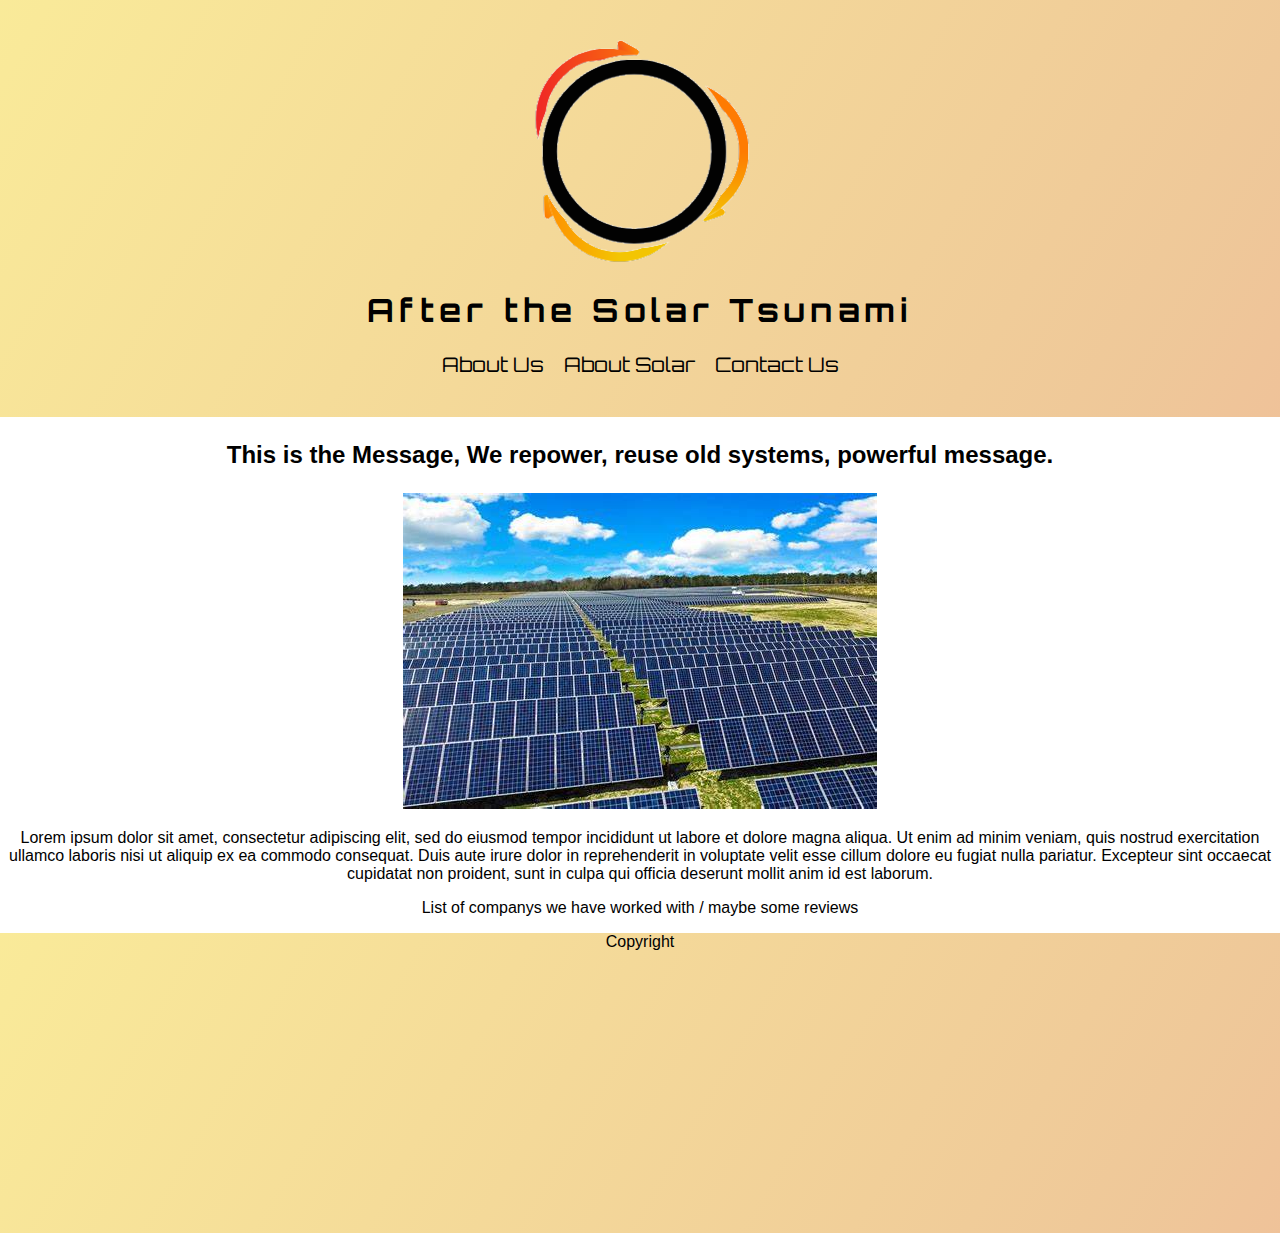
==== index.html @ fa19dbd0 "finished nav bar" ====
<!DOCTYPE html>
<html lang="en">
<head>
    <meta charset="UTF-8">
    <meta name="viewport" content="width=device-width, initial-scale=1.0">
    <title>After The Solar Tsunami</title>

    <link rel="preconnect" href="https://fonts.googleapis.com">
    <link rel="preconnect" href="https://fonts.gstatic.com" crossorigin>
    <link href="https://fonts.googleapis.com/css2?family=Crimson+Text:ital,wght@0,400;0,600;0,700;1,400;1,600;1,700&family=Orbitron:wght@400..900&display=swap" rel="stylesheet">

    <link href="./Styling/main.css" rel="stylesheet">
</head>
<body class="otherTxt">
    <header class="gradient-background headerTxt">
        <img src="./Images/ATSolarT_Logo (w).png" alt="Logo">
        <a href="./index.html"><h1>After the Solar Tsunami</h1></a> 

        <nav class="headerTxt">
            <a href="./aboutUs.html">About Us</a>
            <a href="./aboutSolar.html">About Solar</a>
            <a href="./contactUs.html">Contact Us</a>
        </nav>
    </header>

    <main>
        <div class="message">
           <p>This is the Message, We repower, reuse old systems, powerful message.</p> 
        </div>

        <div>
            <img src="./Images/placeholder.jpg" alt="Solar system">
            <p>Lorem ipsum dolor sit amet, consectetur adipiscing elit, sed do eiusmod tempor incididunt ut
                 labore et dolore magna aliqua. Ut enim ad minim veniam, quis nostrud exercitation ullamco 
                 laboris nisi ut aliquip ex ea commodo consequat. Duis aute irure dolor in reprehenderit in
                  voluptate velit esse cillum dolore eu fugiat nulla pariatur. Excepteur sint occaecat cupidatat 
                  non proident, sunt in culpa qui officia deserunt mollit anim id est laborum.
            </p>
        </div>

        <div>
            <p>List of companys we have worked with / maybe some reviews</p>
        </div>

    </main>

    <footer class="gradient-background ">
        <p>Copyright</p>
    </footer>

    <script src="https://ajax.googleapis.com/ajax/libs/jquery/3.7.1/jquery.min.js"></script>
    <script src="./JS/index.js" charset="UTF-8"></script>
</body>
</html>
---- Styling/main.css ----
/* Sections */
body{
    margin: 0;
    text-align: center;
}

header{
    padding: 40px;
}

footer{
    height: 300px;
}

/* Elements */
h1{
    letter-spacing: 4pt;
}

a{
    color: black;
    text-decoration: none;
}

nav a{
    display: inline-block;
    padding-left: 6pt;
    padding-right: 6pt;
    font-size: 1.25rem;
}

/* Classes */
.navAHover{
    text-decoration: underline;
    font-weight: bold;
    color: rgb(228, 0, 0);
}

.bgImg{
    /* width: 100vh; */
    background: linear-gradient(rgba(0, 0, 0, 0.5), rgba(0,0,0,0.5)),
    url("../Images/placeholder.jpg");
    background-repeat: no-repeat;
    background-size: cover;
    background-position: center;
    /* filter: brightness(30%); */
}

.gradient-background {
  background: linear-gradient(300deg, rgba(228, 0, 0, 0.4), rgba(214, 116, 0, 0.4), rgba(241, 203, 0, 0.4));
  background-size: 180% 180%;
  animation: gradient-animation 50s ease infinite;
}

.headerTxt{
    font-family: "Orbitron", sans-serif;
    font-optical-sizing: auto;
    font-weight: 200;
    font-style: normal;
}

.otherTxt{
    font-family: Verdana, Geneva, Tahoma, sans-serif;
    font-optical-sizing: auto;
    font-weight: 200;
    font-style: normal;
}

.message{
    font-size: 1.5rem;
    font-weight: bold;
}
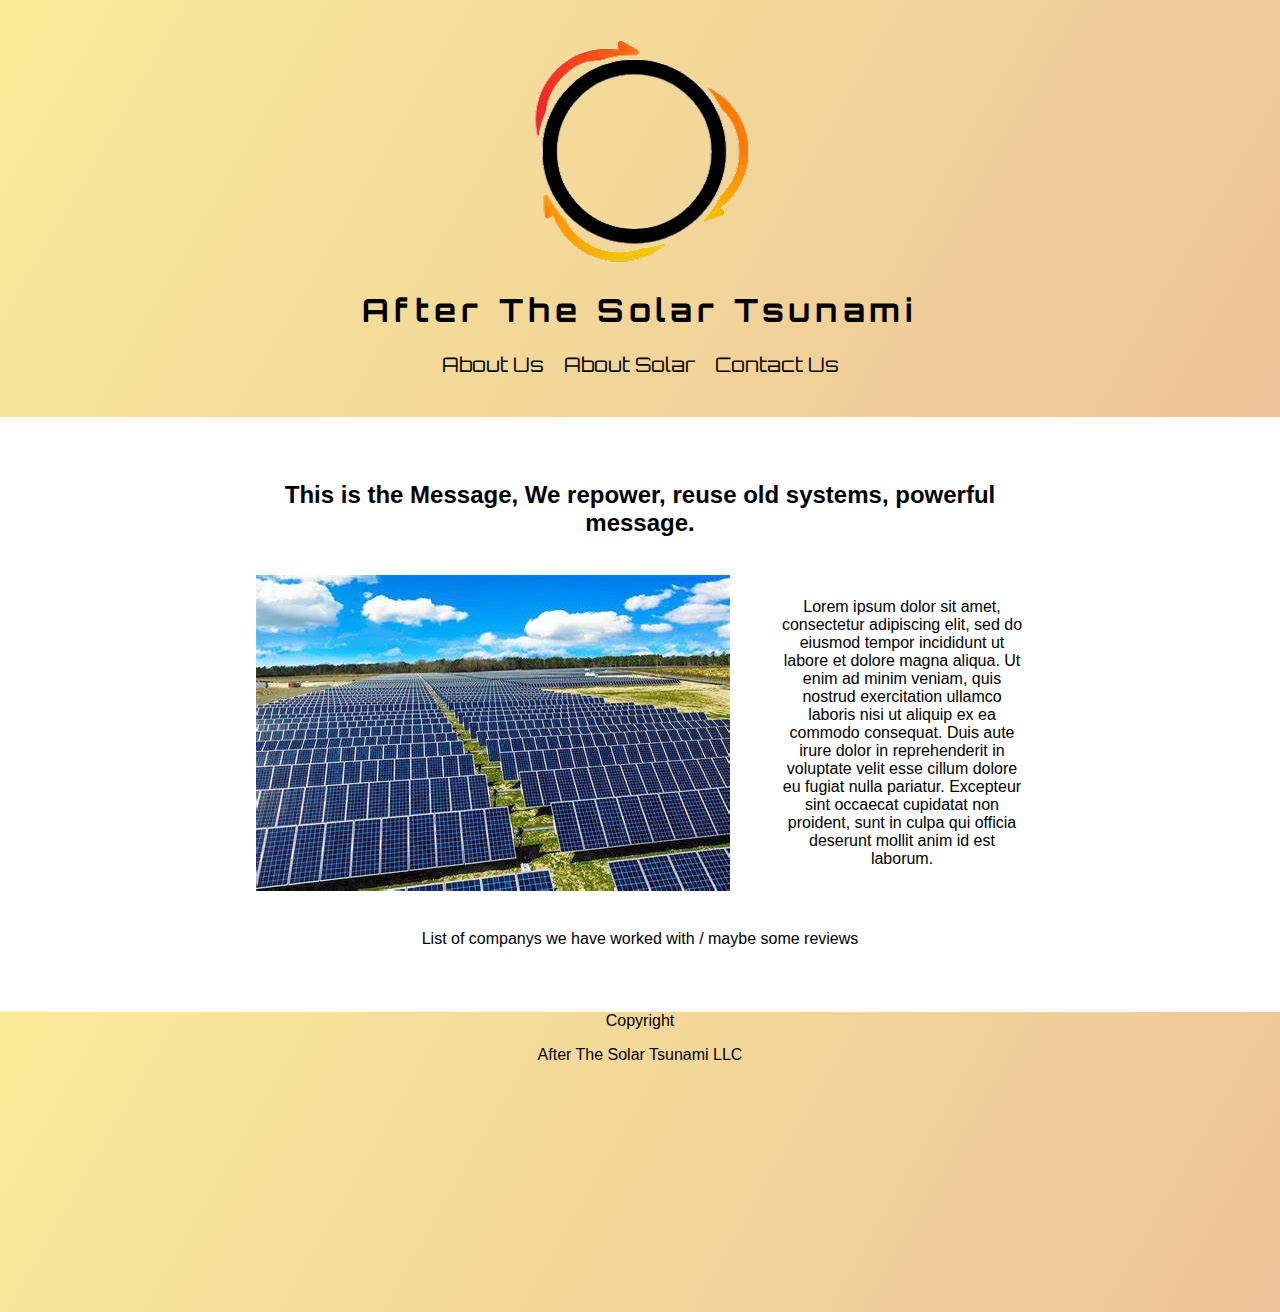
==== commit 9bf4f95f: "continue to update index" ====
--- a/index.html
+++ b/index.html
@@ -14,7 +14,7 @@
 <body class="otherTxt">
     <header class="gradient-background headerTxt">
         <img src="./Images/ATSolarT_Logo (w).png" alt="Logo">
-        <a href="./index.html"><h1>After the Solar Tsunami</h1></a> 
+        <a href="./index.html"><h1>After The Solar Tsunami</h1></a> 
 
         <nav class="headerTxt">
             <a href="./aboutUs.html">About Us</a>
@@ -28,7 +28,7 @@
            <p>This is the Message, We repower, reuse old systems, powerful message.</p> 
         </div>
 
-        <div>
+        <div class="snippet">
             <img src="./Images/placeholder.jpg" alt="Solar system">
             <p>Lorem ipsum dolor sit amet, consectetur adipiscing elit, sed do eiusmod tempor incididunt ut
                  labore et dolore magna aliqua. Ut enim ad minim veniam, quis nostrud exercitation ullamco 
@@ -38,7 +38,7 @@
             </p>
         </div>
 
-        <div>
+        <div class="reviews">
             <p>List of companys we have worked with / maybe some reviews</p>
         </div>
 
@@ -46,6 +46,7 @@
 
     <footer class="gradient-background ">
         <p>Copyright</p>
+        <p>After The Solar Tsunami LLC</p>
     </footer>
 
     <script src="https://ajax.googleapis.com/ajax/libs/jquery/3.7.1/jquery.min.js"></script>
--- a/Styling/main.css
+++ b/Styling/main.css
@@ -6,6 +6,13 @@
 
 header{
     padding: 40px;
+}
+
+main{
+    margin-left: 20%;
+    margin-right: 20%;
+    margin-bottom: 5%;
+    margin-top: 5%;
 }
 
 footer{
@@ -49,8 +56,20 @@
 .gradient-background {
   background: linear-gradient(300deg, rgba(228, 0, 0, 0.4), rgba(214, 116, 0, 0.4), rgba(241, 203, 0, 0.4));
   background-size: 180% 180%;
-  animation: gradient-animation 50s ease infinite;
+  animation: gradient-animation 18s ease infinite;
 }
+
+@keyframes gradient-animation {
+    0% {
+      background-position: 0% 50%;
+    }
+    50% {
+      background-position: 100% 50%;
+    }
+    100% {
+      background-position: 0% 50%;
+    }
+  }
 
 .headerTxt{
     font-family: "Orbitron", sans-serif;
@@ -69,4 +88,26 @@
 .message{
     font-size: 1.5rem;
     font-weight: bold;
+    margin-top: 5%;
+    margin-bottom: 5%;
+}
+
+.snippet{
+    display: flex;
+    align-items: center;
+}
+
+.snippet img{
+    margin-right: 50px;
+    float: left;
+}
+
+.snippet p{
+    flex: 1;
+}
+
+.reviews{
+    float: none;
+    margin-bottom: 5%;
+    margin-top: 5%;
 }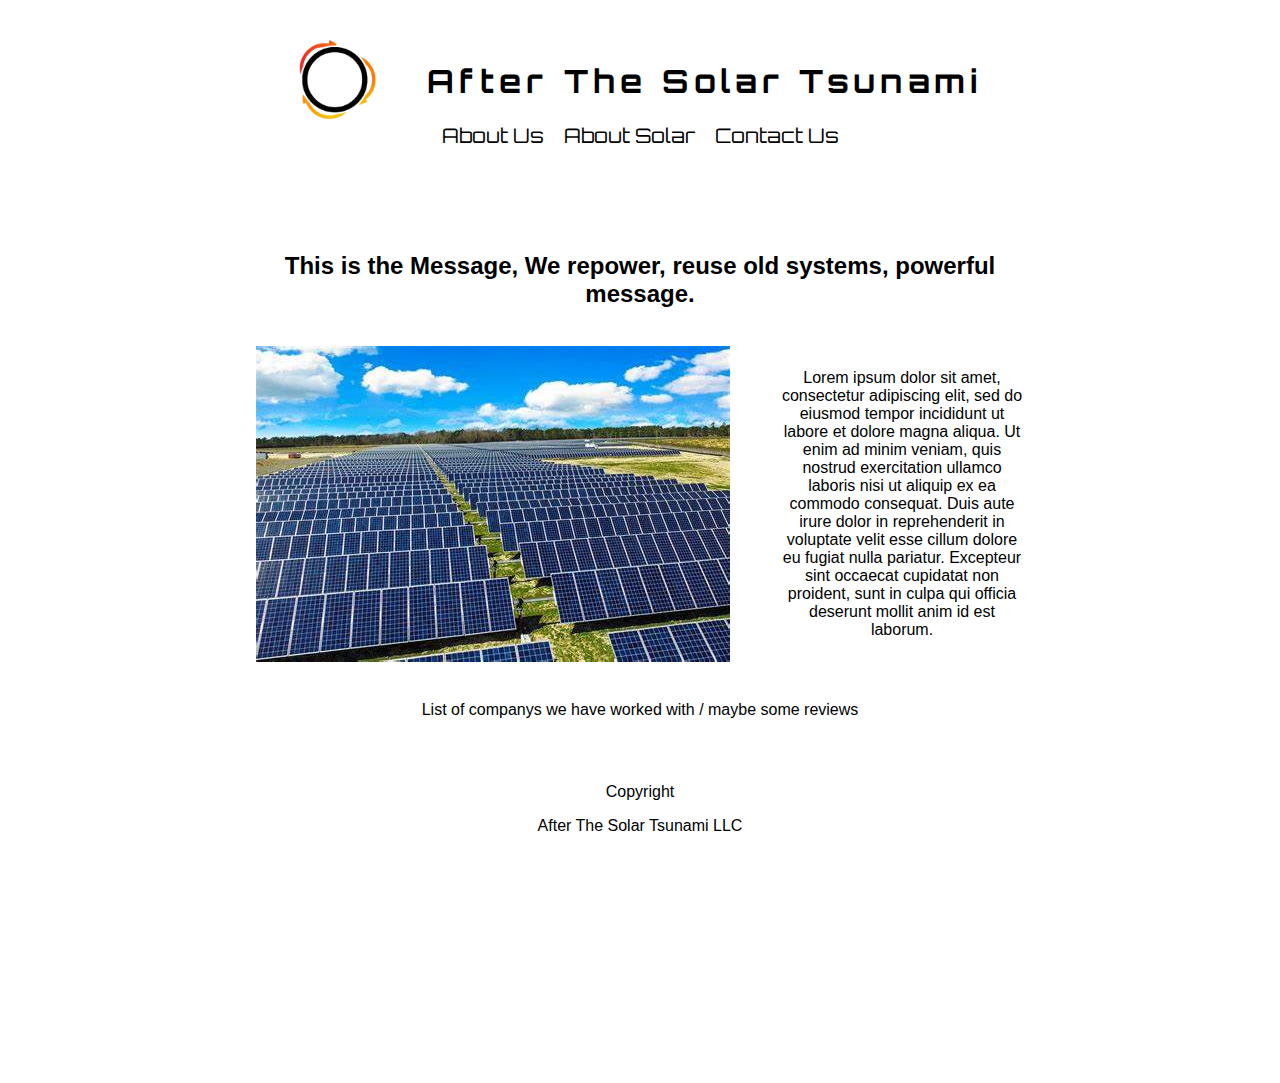
==== commit a76a9aab: "added a different style sheet for the index.html" ====
--- a/index.html
+++ b/index.html
@@ -9,12 +9,16 @@
     <link rel="preconnect" href="https://fonts.gstatic.com" crossorigin>
     <link href="https://fonts.googleapis.com/css2?family=Crimson+Text:ital,wght@0,400;0,600;0,700;1,400;1,600;1,700&family=Orbitron:wght@400..900&display=swap" rel="stylesheet">
 
-    <link href="./Styling/main.css" rel="stylesheet">
+    <!-- <link href="./Styling/main.css" rel="stylesheet"> -->
+    <link href="./Styling/alt.css" rel="stylesheet">
 </head>
 <body class="otherTxt">
     <header class="gradient-background headerTxt">
-        <img src="./Images/ATSolarT_Logo (w).png" alt="Logo">
-        <a href="./index.html"><h1>After The Solar Tsunami</h1></a> 
+        <div class="name">
+            <img src="./Images/ATSolarT_Logo (w).png" alt="Logo">
+            <a href="./index.html"><h1>After The Solar Tsunami</h1></a>             
+        </div>
+
 
         <nav class="headerTxt">
             <a href="./aboutUs.html">About Us</a>
--- a/Styling/main.css
+++ b/Styling/main.css
@@ -40,7 +40,6 @@
 .navAHover{
     text-decoration: underline;
     font-weight: bold;
-    color: rgb(228, 0, 0);
 }
 
 .bgImg{
--- a/Styling/alt.css
+++ b/Styling/alt.css
@@ -0,0 +1,137 @@
+/* Fonts */
+.headerTxt{
+    font-family: "Orbitron", sans-serif;
+    font-optical-sizing: auto;
+    font-weight: 200;
+    font-style: normal;
+}
+
+.otherTxt{
+    font-family: Verdana, Geneva, Tahoma, sans-serif;
+    font-optical-sizing: auto;
+    font-weight: 200;
+    font-style: normal;
+}
+
+/* Sections */
+body{
+    margin: 0;
+    text-align: center;
+}
+
+/* In the Header */
+header{
+    padding: 40px;
+}
+
+.bgImg{
+    /* width: 100vh; */
+    background: linear-gradient(rgba(0, 0, 0, 0.5), rgba(0,0,0,0.5)),
+    url("../Images/placeholder.jpg");
+    background-repeat: no-repeat;
+    background-size: cover;
+    background-position: center;
+    /* filter: brightness(30%); */
+}
+
+.name{
+    /* display: inline-block; */ 
+    display: flex;
+    align-content: center;
+    justify-content: center;
+}
+
+h1{
+    letter-spacing: 4pt;
+    margin-left: 50px;
+}
+
+header img{
+    float: left;
+    height: 5rem;
+    width: auto;
+    /* margin-left: 20%; */
+}
+
+nav{
+    display: block;
+    float: none;
+}
+
+a{
+    color: black;
+    text-decoration: none;
+}
+
+nav a{
+    display: inline-block;
+    padding-left: 6pt;
+    padding-right: 6pt;
+    font-size: 1.25rem;
+}
+
+.navAHover{
+    text-decoration: underline;
+    font-weight: bold;
+}
+
+/* In the Main */
+main{
+    margin-left: 20%;
+    margin-right: 20%;
+    margin-bottom: 5%;
+    margin-top: 5%;
+}
+
+.message{
+    font-size: 1.5rem;
+    font-weight: bold;
+    margin-top: 5%;
+    margin-bottom: 5%;
+}
+
+.snippet{
+    display: flex;
+    align-items: center;
+}
+
+.snippet img{
+    margin-right: 50px;
+    float: left;
+}
+
+.snippet p{
+    flex: 1;
+}
+
+.reviews{
+    float: none;
+    margin-bottom: 5%;
+    margin-top: 5%;
+}
+
+/* In the footer */
+footer{
+    height: 300px;
+}
+
+/* .gradient-background {
+  background: linear-gradient(300deg, rgba(228, 0, 0, 0.4), rgba(214, 116, 0, 0.4), rgba(241, 203, 0, 0.4));
+  background-size: 180% 180%;
+  animation: gradient-animation 18s ease infinite;
+}
+
+@keyframes gradient-animation {
+    0% {
+      background-position: 0% 50%;
+    }
+    50% {
+      background-position: 100% 50%;
+    }
+    100% {
+      background-position: 0% 50%;
+    }
+  } */
+
+
+
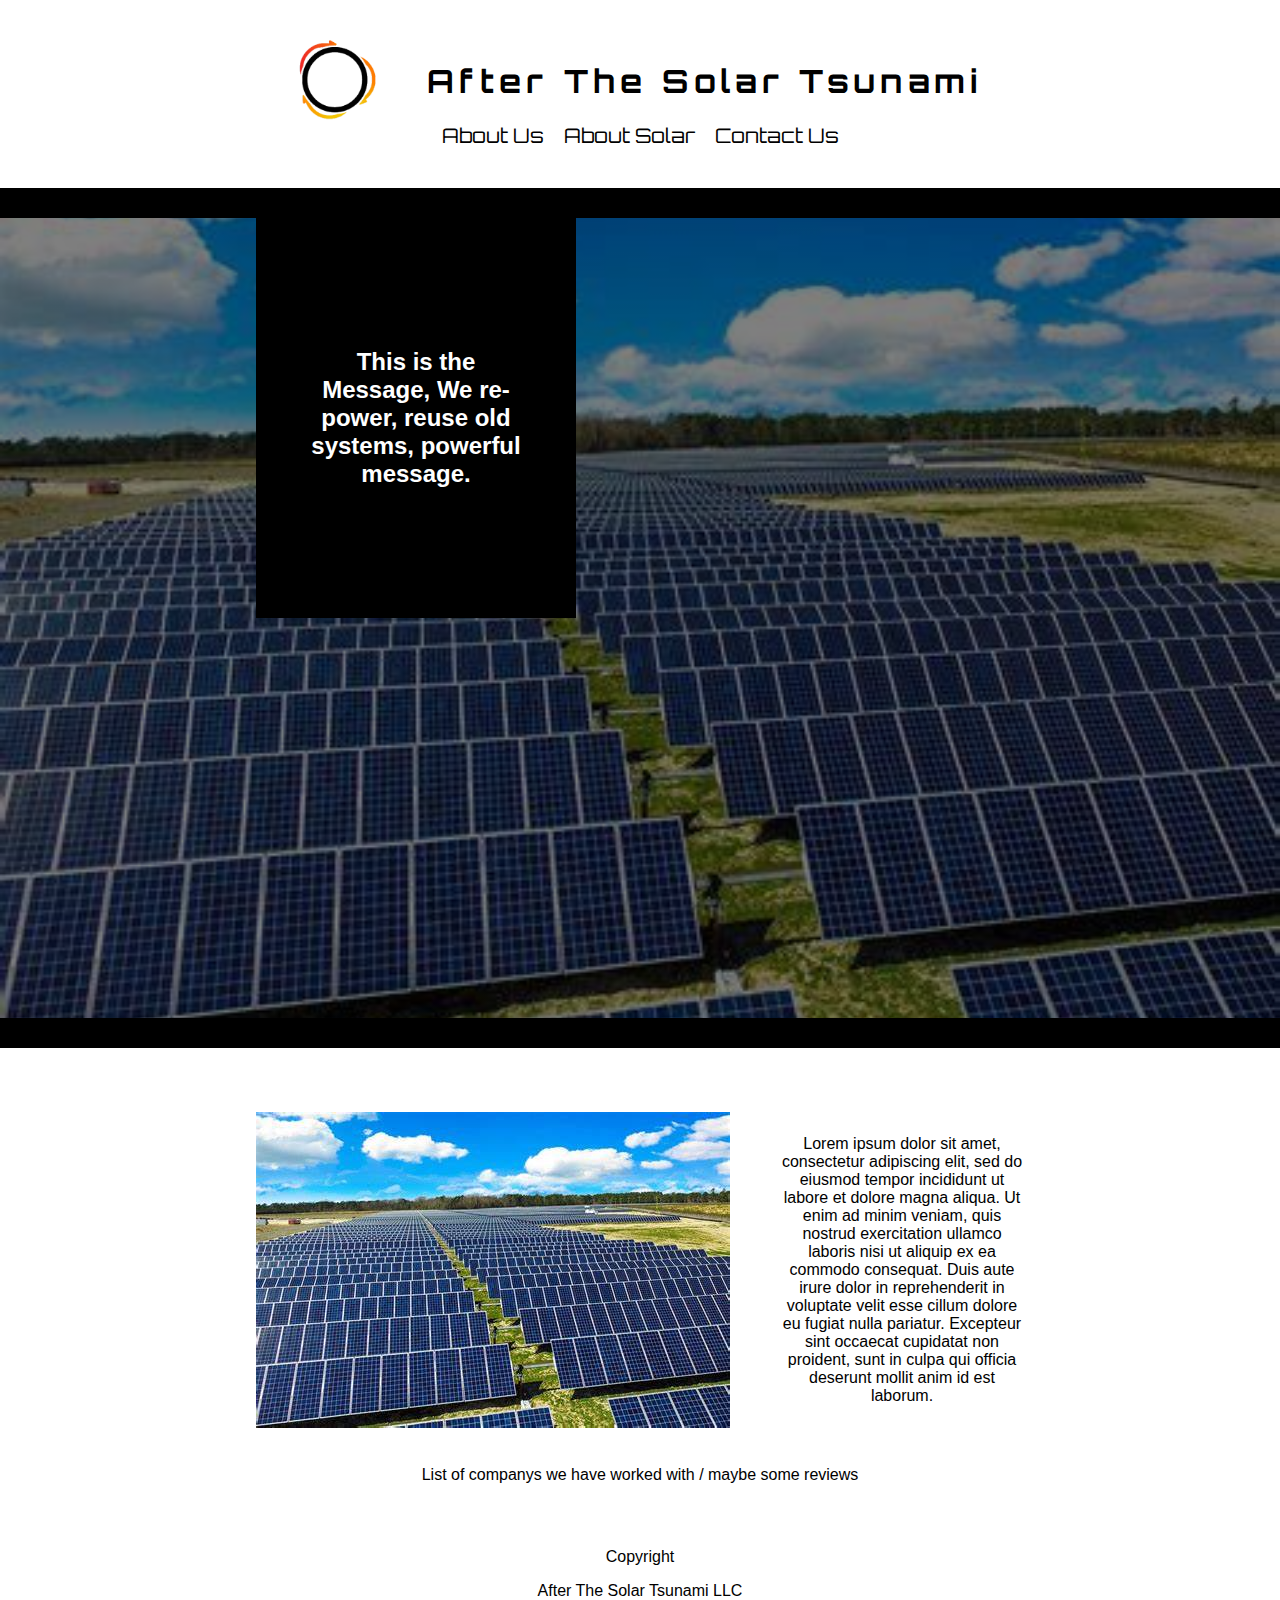
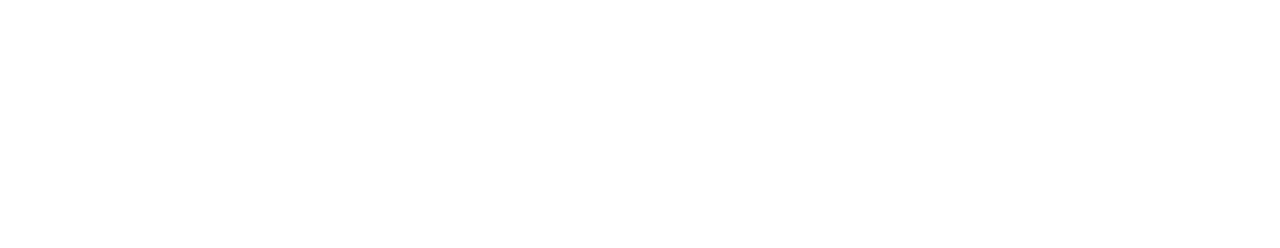
==== commit fc12efd4: "more styling" ====
--- a/index.html
+++ b/index.html
@@ -27,11 +27,13 @@
         </nav>
     </header>
 
+    <div class="message bgImg">
+        <div>
+            <p>This is the Message, We re-power, reuse old systems, powerful message.</p> 
+        </div>
+    </div>
+
     <main>
-        <div class="message">
-           <p>This is the Message, We repower, reuse old systems, powerful message.</p> 
-        </div>
-
         <div class="snippet">
             <img src="./Images/placeholder.jpg" alt="Solar system">
             <p>Lorem ipsum dolor sit amet, consectetur adipiscing elit, sed do eiusmod tempor incididunt ut
--- a/Styling/alt.css
+++ b/Styling/alt.css
@@ -24,18 +24,7 @@
     padding: 40px;
 }
 
-.bgImg{
-    /* width: 100vh; */
-    background: linear-gradient(rgba(0, 0, 0, 0.5), rgba(0,0,0,0.5)),
-    url("../Images/placeholder.jpg");
-    background-repeat: no-repeat;
-    background-size: cover;
-    background-position: center;
-    /* filter: brightness(30%); */
-}
-
 .name{
-    /* display: inline-block; */ 
     display: flex;
     align-content: center;
     justify-content: center;
@@ -50,7 +39,6 @@
     float: left;
     height: 5rem;
     width: auto;
-    /* margin-left: 20%; */
 }
 
 nav{
@@ -75,6 +63,43 @@
     font-weight: bold;
 }
 
+/* Message */
+.message{
+    font-size: 1.5rem;
+    font-weight: bold;
+    /* margin-top: 5%; */
+    margin-bottom: 5%;
+    height: 800px;
+    border-top: 30px solid black;
+    border-bottom: 30px solid black;
+}
+
+.message div{
+    width: 25%;
+    height: 50%;
+    margin-left: 20%;
+    background-color: black;
+    color: white;
+
+    display: flex;
+    align-items: center;
+    justify-content: center;
+}
+
+.message p{
+    margin: 50px;
+}
+
+.bgImg{
+    /* width: 100vh; */
+    background: linear-gradient(rgba(0, 0, 0, 0.5), rgba(0,0,0,0.5)),
+    url("../Images/placeholder.jpg");
+    background-repeat: no-repeat;
+    background-size: cover;
+    background-position: center;
+    /* filter: brightness(30%); */
+}
+
 /* In the Main */
 main{
     margin-left: 20%;
@@ -83,12 +108,6 @@
     margin-top: 5%;
 }
 
-.message{
-    font-size: 1.5rem;
-    font-weight: bold;
-    margin-top: 5%;
-    margin-bottom: 5%;
-}
 
 .snippet{
     display: flex;
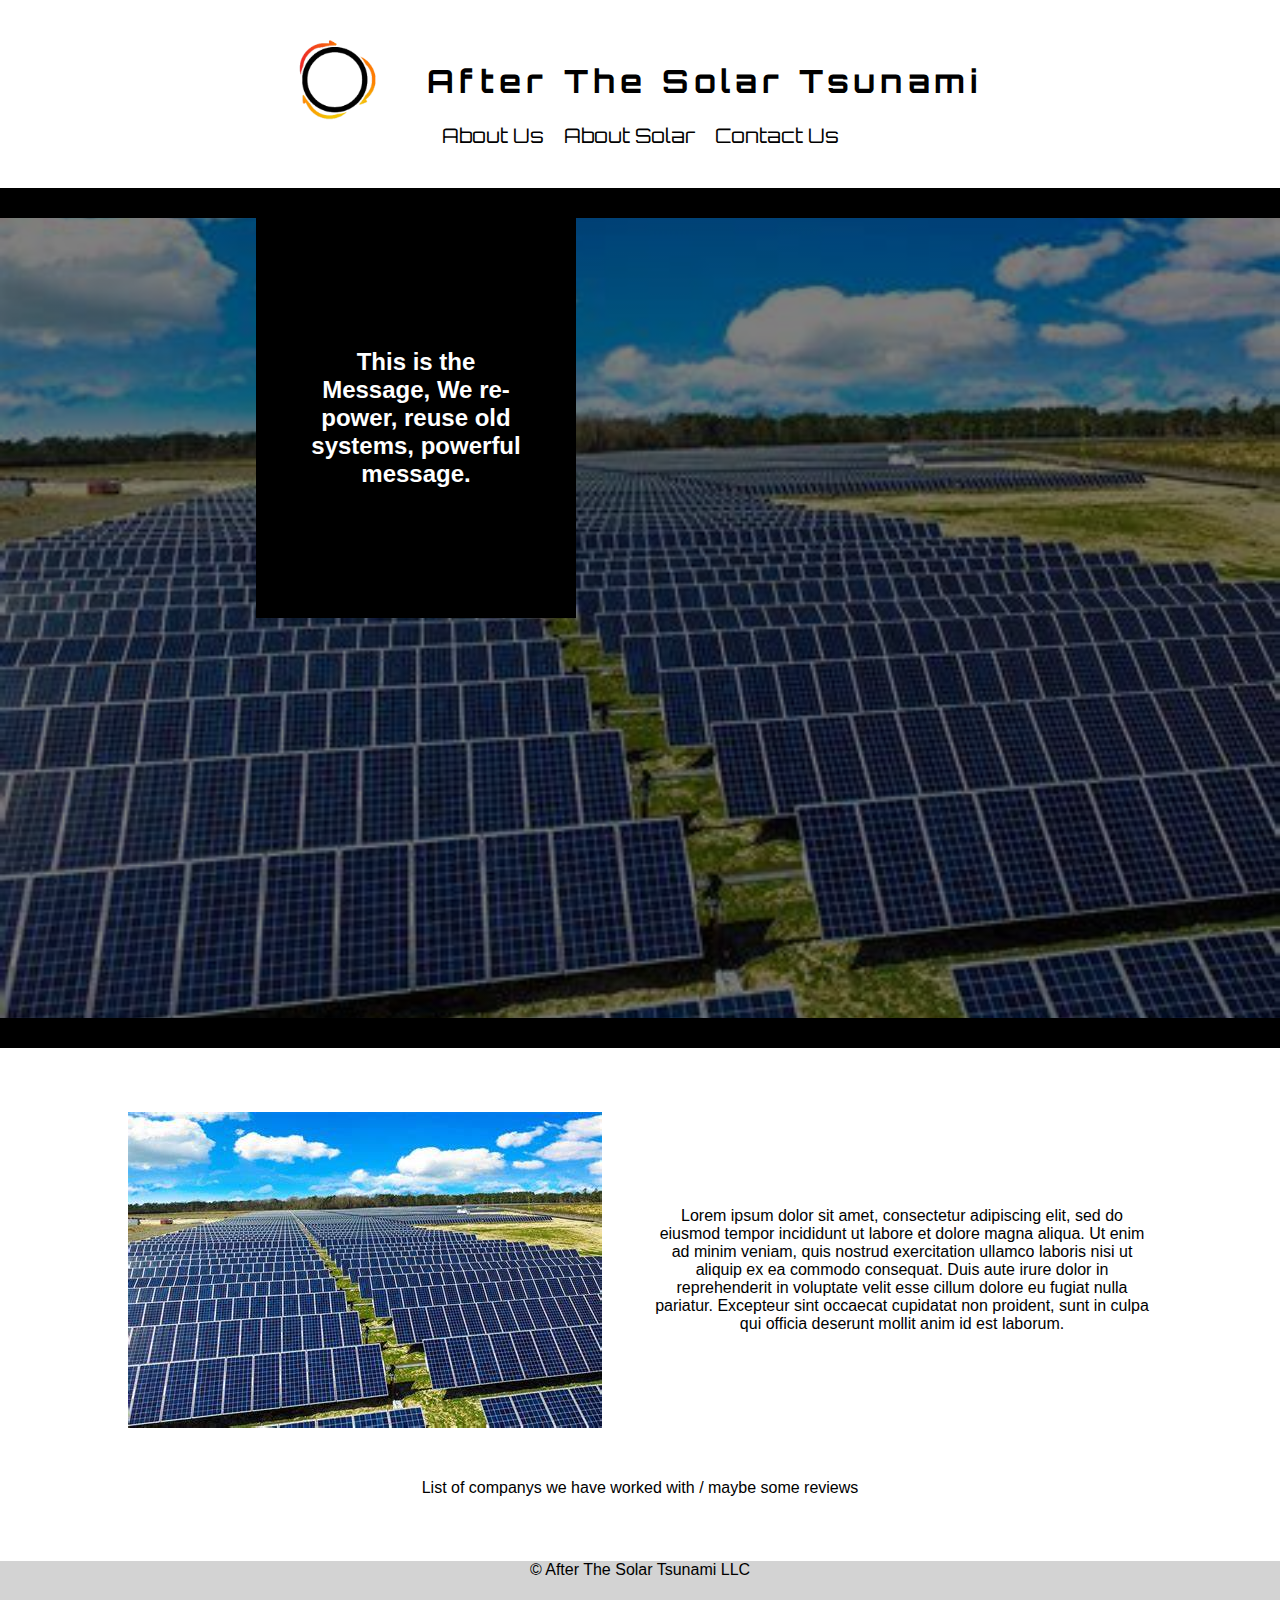
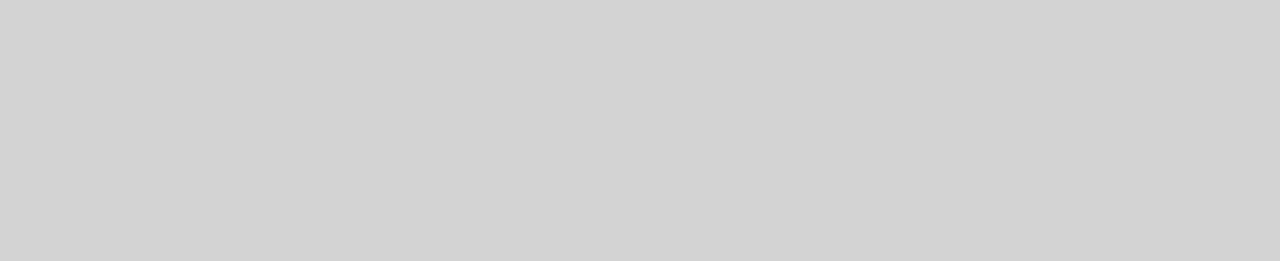
==== commit ebfaf2ff: "added a copyright" ====
--- a/index.html
+++ b/index.html
@@ -51,8 +51,7 @@
     </main>
 
     <footer class="gradient-background ">
-        <p>Copyright</p>
-        <p>After The Solar Tsunami LLC</p>
+        <p>© After The Solar Tsunami LLC</p>
     </footer>
 
     <script src="https://ajax.googleapis.com/ajax/libs/jquery/3.7.1/jquery.min.js"></script>
--- a/Styling/alt.css
+++ b/Styling/alt.css
@@ -102,8 +102,8 @@
 
 /* In the Main */
 main{
-    margin-left: 20%;
-    margin-right: 20%;
+    margin-left: 10%;
+    margin-right: 10%;
     margin-bottom: 5%;
     margin-top: 5%;
 }
@@ -132,6 +132,7 @@
 /* In the footer */
 footer{
     height: 300px;
+    background-color: lightgray;
 }
 
 /* .gradient-background {
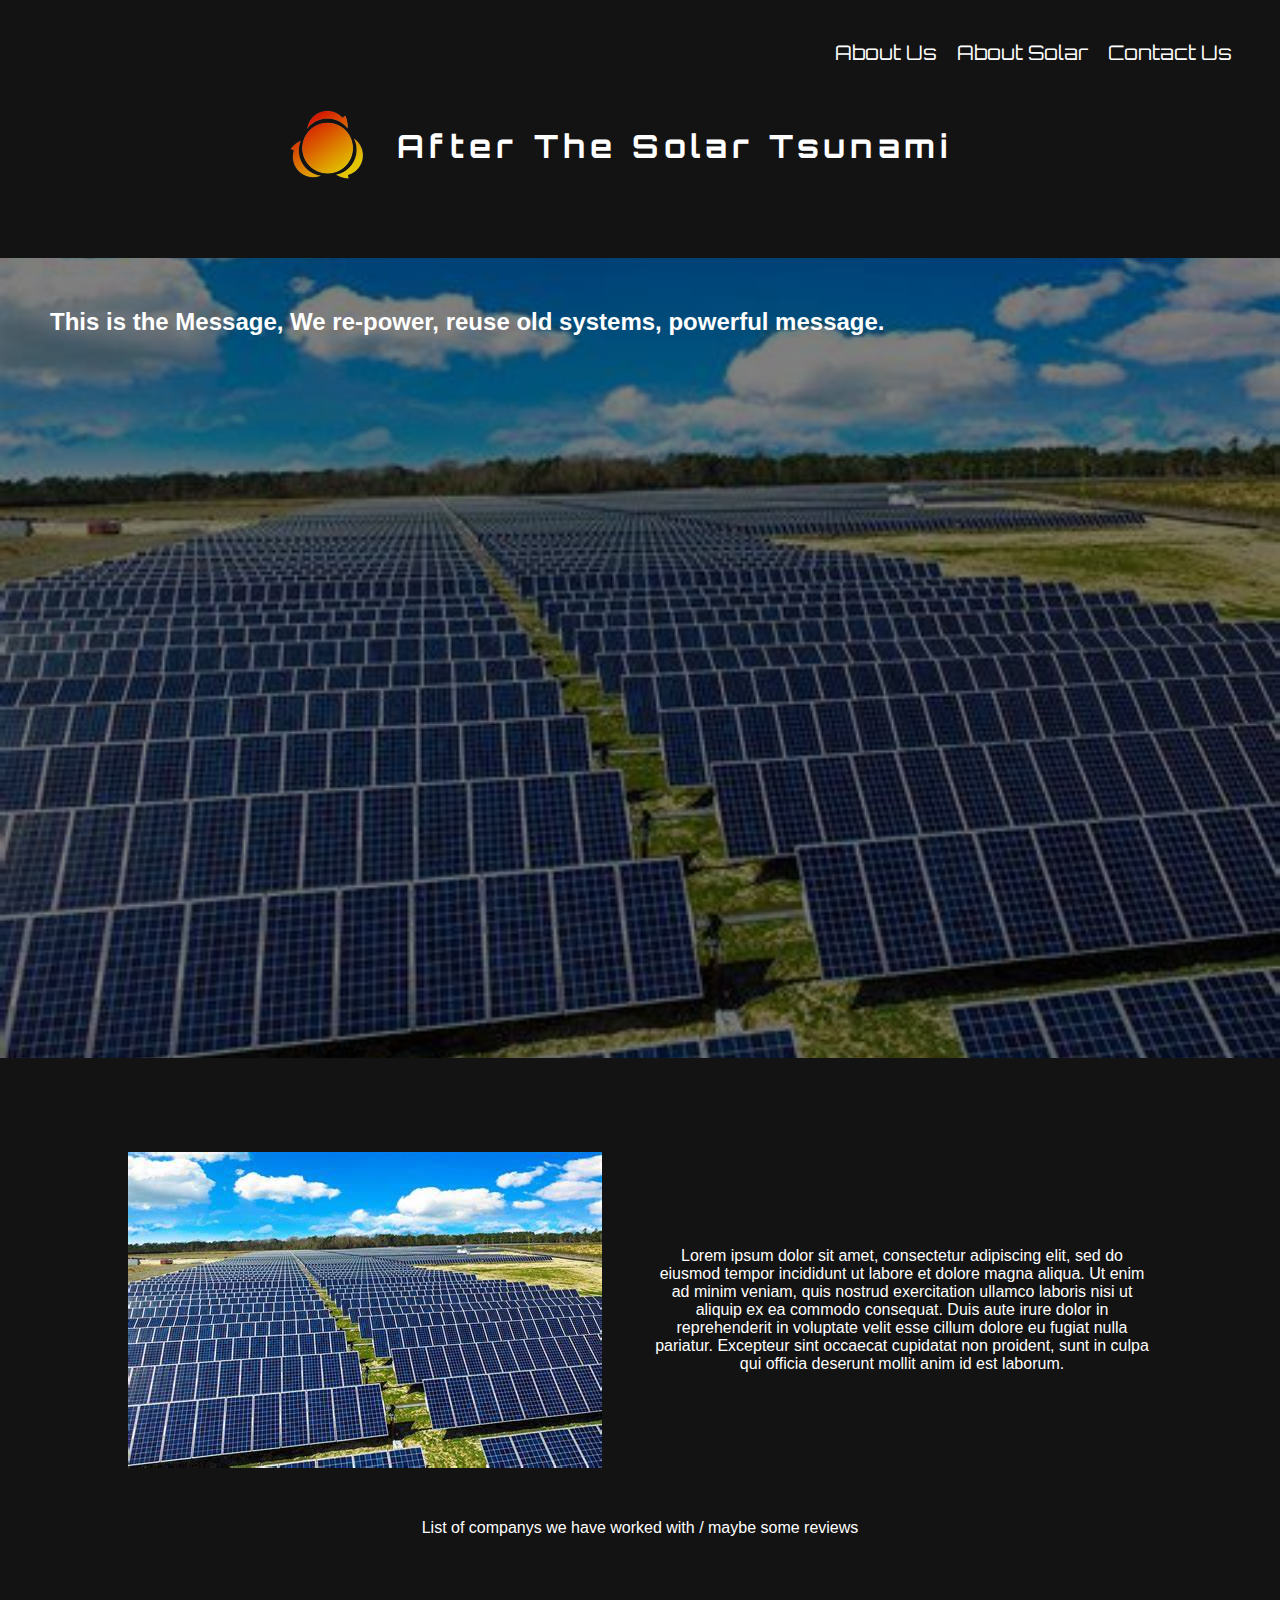
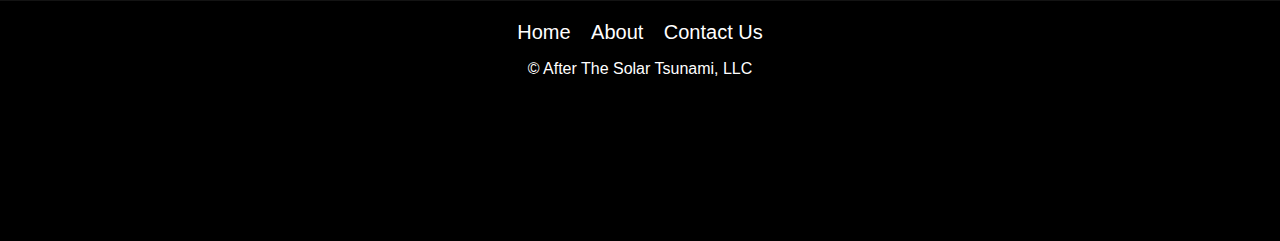
==== commit 2b4ecb13: "Header done" ====
--- a/index.html
+++ b/index.html
@@ -12,26 +12,41 @@
     <!-- <link href="./Styling/main.css" rel="stylesheet"> -->
     <link href="./Styling/alt.css" rel="stylesheet">
 </head>
+
 <body class="otherTxt">
-    <header class="gradient-background headerTxt">
-        <div class="name">
-            <img src="./Images/ATSolarT_Logo (w).png" alt="Logo">
-            <a href="./index.html"><h1>After The Solar Tsunami</h1></a>             
+    <header class="headerTxt headScroll inactive">
+        <div class="title">
+            <img src="./Images/ATSTLogoFinal.png" alt="Logo">
+            <a href="./index.html"><h1>After The Solar Tsunami</h1></a>   
+
+            <nav id="tabs">
+                <a href="./aboutUs.html">About Us</a>
+                <a href="./aboutSolar.html">About Solar</a>
+                <a href="./contactUs.html">Contact Us</a>
+            </nav> 
         </div>
+    </header>    
 
-
-        <nav class="headerTxt">
+    <header class="headerTxt headStay">
+        <nav id="tabs">
             <a href="./aboutUs.html">About Us</a>
             <a href="./aboutSolar.html">About Solar</a>
             <a href="./contactUs.html">Contact Us</a>
-        </nav>
+        </nav> 
+
+        <div class="title">
+            <img src="./Images/ATSTLogoFinal.png" alt="Logo">
+            <a href="./index.html"><h1>After The Solar Tsunami</h1></a>   
+        </div>
     </header>
 
-    <div class="message bgImg">
-        <div>
+    <div class="message bgImg otherTxt">
+        <p>This is the Message, We re-power, reuse old systems, powerful message.</p> 
+        <!-- <div>
             <p>This is the Message, We re-power, reuse old systems, powerful message.</p> 
-        </div>
+        </div> -->
     </div>
+
 
     <main>
         <div class="snippet">
@@ -50,11 +65,19 @@
 
     </main>
 
-    <footer class="gradient-background ">
-        <p>© After The Solar Tsunami LLC</p>
+    <footer class="otherText">
+        <nav class="">
+            <a href="./index.html">Home</a>
+            <a href="./aboutUs.html">About</a>
+            <a href="./contactUs.html">Contact Us</a>
+        </nav>
+        <p>© After The Solar Tsunami, LLC</p>
     </footer>
 
     <script src="https://ajax.googleapis.com/ajax/libs/jquery/3.7.1/jquery.min.js"></script>
     <script src="./JS/index.js" charset="UTF-8"></script>
 </body>
-</html>+</html>
+
+<!-- Find out if cleaning your panel is finacically feasable -->
+ <!-- monitoring systems, and react proactively on system under preformance -->--- a/Styling/alt.css
+++ b/Styling/alt.css
@@ -4,6 +4,7 @@
     font-optical-sizing: auto;
     font-weight: 200;
     font-style: normal;
+    color: white;
 }
 
 .otherTxt{
@@ -11,28 +12,56 @@
     font-optical-sizing: auto;
     font-weight: 200;
     font-style: normal;
+    color: white;
 }
 
 /* Sections */
 body{
     margin: 0;
     text-align: center;
+    background-color: rgb(19, 19, 19);
+
+    font-family: Verdana, Geneva, Tahoma, sans-serif;
+    font-optical-sizing: auto;
+    font-weight: 200;
+    font-style: normal;
 }
 
 /* In the Header */
-header{
-    padding: 40px;
+.headScroll{
+    position: fixed;
+    width: 100vw;
+    font-size: smaller;
+    background-color: rgba(0, 0, 0, 0.5);
 }
 
-.name{
+#tabs{
+    justify-self: right;
+    align-items: center;
+} 
+
+.headStay #tabs{
+    padding-top: 40px;
+    padding-right: 40px;
+}
+
+.title{
+    padding: 40px;
     display: flex;
-    align-content: center;
     justify-content: center;
+    align-items: center;
+}
+
+.title a:has(h1){
+    justify-self: left;
+    align-self: left;
+    width: fit-content;
+    padding-left: 30px;
+    padding-right: 40px;
 }
 
 h1{
     letter-spacing: 4pt;
-    margin-left: 50px;
 }
 
 header img{
@@ -47,7 +76,7 @@
 }
 
 a{
-    color: black;
+    color: white;
     text-decoration: none;
 }
 
@@ -65,23 +94,21 @@
 
 /* Message */
 .message{
+    display: flex;
     font-size: 1.5rem;
     font-weight: bold;
     /* margin-top: 5%; */
     margin-bottom: 5%;
     height: 800px;
-    border-top: 30px solid black;
-    border-bottom: 30px solid black;
+    border-top: 30px solid  rgb(19, 19, 19);
+    border-bottom: 30px solid  rgb(19, 19, 19);
 }
 
-.message div{
-    width: 25%;
+.message p{
+    /* width: 25%;
     height: 50%;
     margin-left: 20%;
-    background-color: black;
-    color: white;
-
-    display: flex;
+    background-color:  rgb(19, 19, 19); */
     align-items: center;
     justify-content: center;
 }
@@ -131,8 +158,9 @@
 
 /* In the footer */
 footer{
-    height: 300px;
-    background-color: lightgray;
+    height: 200px;
+    background-color: black;
+    padding: 20px;
 }
 
 /* .gradient-background {
@@ -153,5 +181,7 @@
     }
   } */
 
+  .inactive{display: none;}
 
 
+
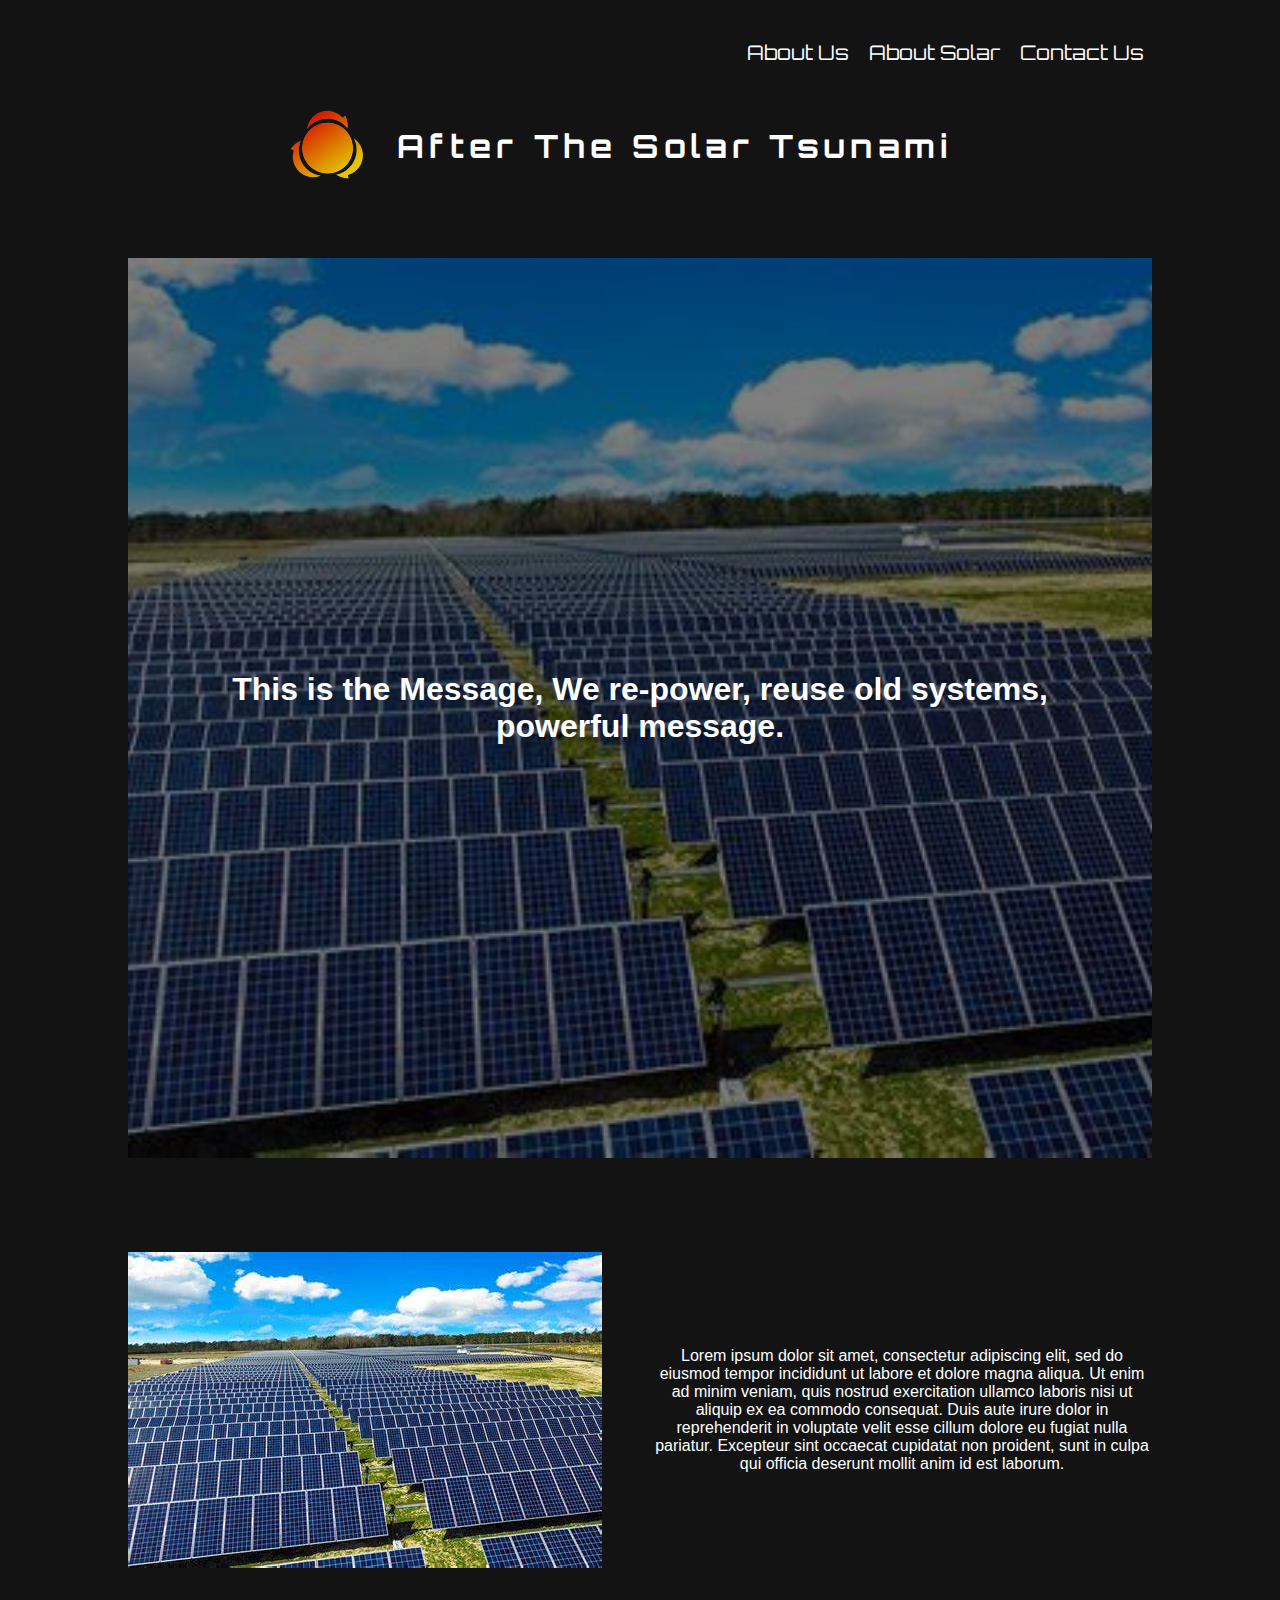
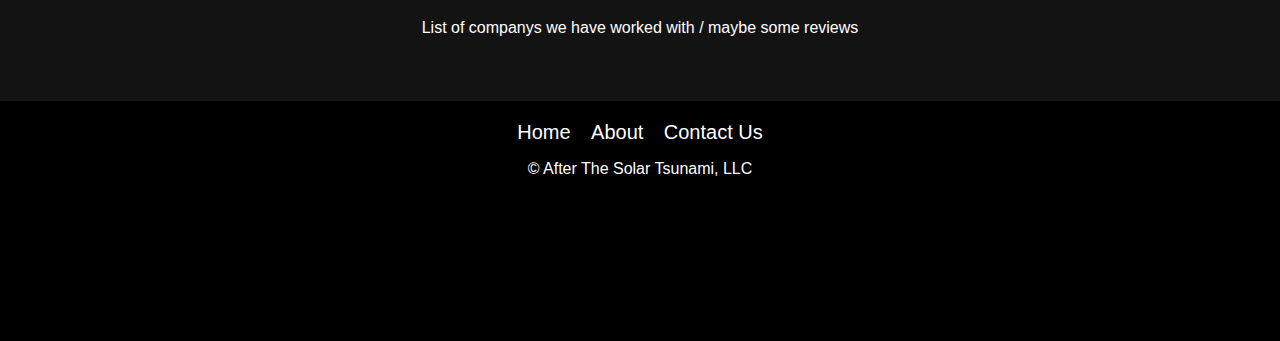
==== commit 140df435: "formatted message portion" ====
--- a/index.html
+++ b/index.html
@@ -9,8 +9,7 @@
     <link rel="preconnect" href="https://fonts.gstatic.com" crossorigin>
     <link href="https://fonts.googleapis.com/css2?family=Crimson+Text:ital,wght@0,400;0,600;0,700;1,400;1,600;1,700&family=Orbitron:wght@400..900&display=swap" rel="stylesheet">
 
-    <!-- <link href="./Styling/main.css" rel="stylesheet"> -->
-    <link href="./Styling/alt.css" rel="stylesheet">
+    <link href="./Styling/main.css" rel="stylesheet">
 </head>
 
 <body class="otherTxt">
@@ -47,7 +46,6 @@
         </div> -->
     </div>
 
-
     <main>
         <div class="snippet">
             <img src="./Images/placeholder.jpg" alt="Solar system">
--- a/Styling/main.css
+++ b/Styling/main.css
@@ -1,31 +1,86 @@
+/* Fonts */
+.headerTxt{
+    font-family: "Orbitron", sans-serif;
+    font-optical-sizing: auto;
+    font-weight: 200;
+    font-style: normal;
+    color: white;
+}
+
+.otherTxt{
+    font-family: Verdana, Geneva, Tahoma, sans-serif;
+    font-optical-sizing: auto;
+    font-weight: 200;
+    font-style: normal;
+    color: white;
+}
+
 /* Sections */
 body{
     margin: 0;
     text-align: center;
+    background-color: rgb(19, 19, 19);
+
+    font-family: Verdana, Geneva, Tahoma, sans-serif;
+    font-optical-sizing: auto;
+    font-weight: 200;
+    font-style: normal;
 }
 
+/* In the Header */
 header{
-    padding: 40px;
+    margin-left: 10vw;
+    margin-right: 10vw;
 }
 
-main{
-    margin-left: 20%;
-    margin-right: 20%;
-    margin-bottom: 5%;
-    margin-top: 5%;
+.headScroll{
+    position: fixed;
+    width: 80vw;
+    font-size: smaller;
+    background-color: rgba(0, 0, 0, 0.5);
 }
 
-footer{
-    height: 300px;
+#tabs{
+    justify-self: right;
+    align-items: center;
+} 
+
+.headStay #tabs{
+    padding-top: 40px;
 }
 
-/* Elements */
+.title{
+    padding: 40px;
+    display: flex;
+    justify-content: center;
+    align-items: center;
+}
+
+.title a:has(h1){
+    justify-self: left;
+    align-self: left;
+    width: fit-content;
+    padding-left: 30px;
+    padding-right: 40px;
+}
+
 h1{
     letter-spacing: 4pt;
 }
 
+header img{
+    float: left;
+    height: 5rem;
+    width: auto;
+}
+
+nav{
+    display: block;
+    float: none;
+}
+
 a{
-    color: black;
+    color: white;
     text-decoration: none;
 }
 
@@ -36,14 +91,36 @@
     font-size: 1.25rem;
 }
 
-/* Classes */
 .navAHover{
     text-decoration: underline;
     font-weight: bold;
 }
 
+/* Message */
+.message{
+    display: flex;
+    border-top: 30px solid  rgb(19, 19, 19);
+    border-bottom: 30px solid  rgb(19, 19, 19);
+    justify-content: center;
+}
+
+.message p{
+    /* width: 25%;
+    height: 50%;
+    margin-left: 20%;
+    background-color:  rgb(19, 19, 19); */
+    /* display: flex; */
+    font-size: 2rem;
+    font-weight: bold;
+    align-self: center;
+    margin: 50px;
+}
+
 .bgImg{
-    /* width: 100vh; */
+    width: 80vw;
+    height: 100vh;
+    margin-left: 10vw;
+    margin-right: 10vw;
     background: linear-gradient(rgba(0, 0, 0, 0.5), rgba(0,0,0,0.5)),
     url("../Images/placeholder.jpg");
     background-repeat: no-repeat;
@@ -52,44 +129,14 @@
     /* filter: brightness(30%); */
 }
 
-.gradient-background {
-  background: linear-gradient(300deg, rgba(228, 0, 0, 0.4), rgba(214, 116, 0, 0.4), rgba(241, 203, 0, 0.4));
-  background-size: 180% 180%;
-  animation: gradient-animation 18s ease infinite;
+/* In the Main */
+main{
+    margin-left: 10%;
+    margin-right: 10%;
+    margin-bottom: 5%;
+    margin-top: 5%;
 }
 
-@keyframes gradient-animation {
-    0% {
-      background-position: 0% 50%;
-    }
-    50% {
-      background-position: 100% 50%;
-    }
-    100% {
-      background-position: 0% 50%;
-    }
-  }
-
-.headerTxt{
-    font-family: "Orbitron", sans-serif;
-    font-optical-sizing: auto;
-    font-weight: 200;
-    font-style: normal;
-}
-
-.otherTxt{
-    font-family: Verdana, Geneva, Tahoma, sans-serif;
-    font-optical-sizing: auto;
-    font-weight: 200;
-    font-style: normal;
-}
-
-.message{
-    font-size: 1.5rem;
-    font-weight: bold;
-    margin-top: 5%;
-    margin-bottom: 5%;
-}
 
 .snippet{
     display: flex;
@@ -109,4 +156,34 @@
     float: none;
     margin-bottom: 5%;
     margin-top: 5%;
-}+}
+
+/* In the footer */
+footer{
+    height: 200px;
+    background-color: black;
+    padding: 20px;
+}
+
+/* .gradient-background {
+  background: linear-gradient(300deg, rgba(228, 0, 0, 0.4), rgba(214, 116, 0, 0.4), rgba(241, 203, 0, 0.4));
+  background-size: 180% 180%;
+  animation: gradient-animation 18s ease infinite;
+}
+
+@keyframes gradient-animation {
+    0% {
+      background-position: 0% 50%;
+    }
+    50% {
+      background-position: 100% 50%;
+    }
+    100% {
+      background-position: 0% 50%;
+    }
+  } */
+
+  .inactive{display: none;}
+
+
+
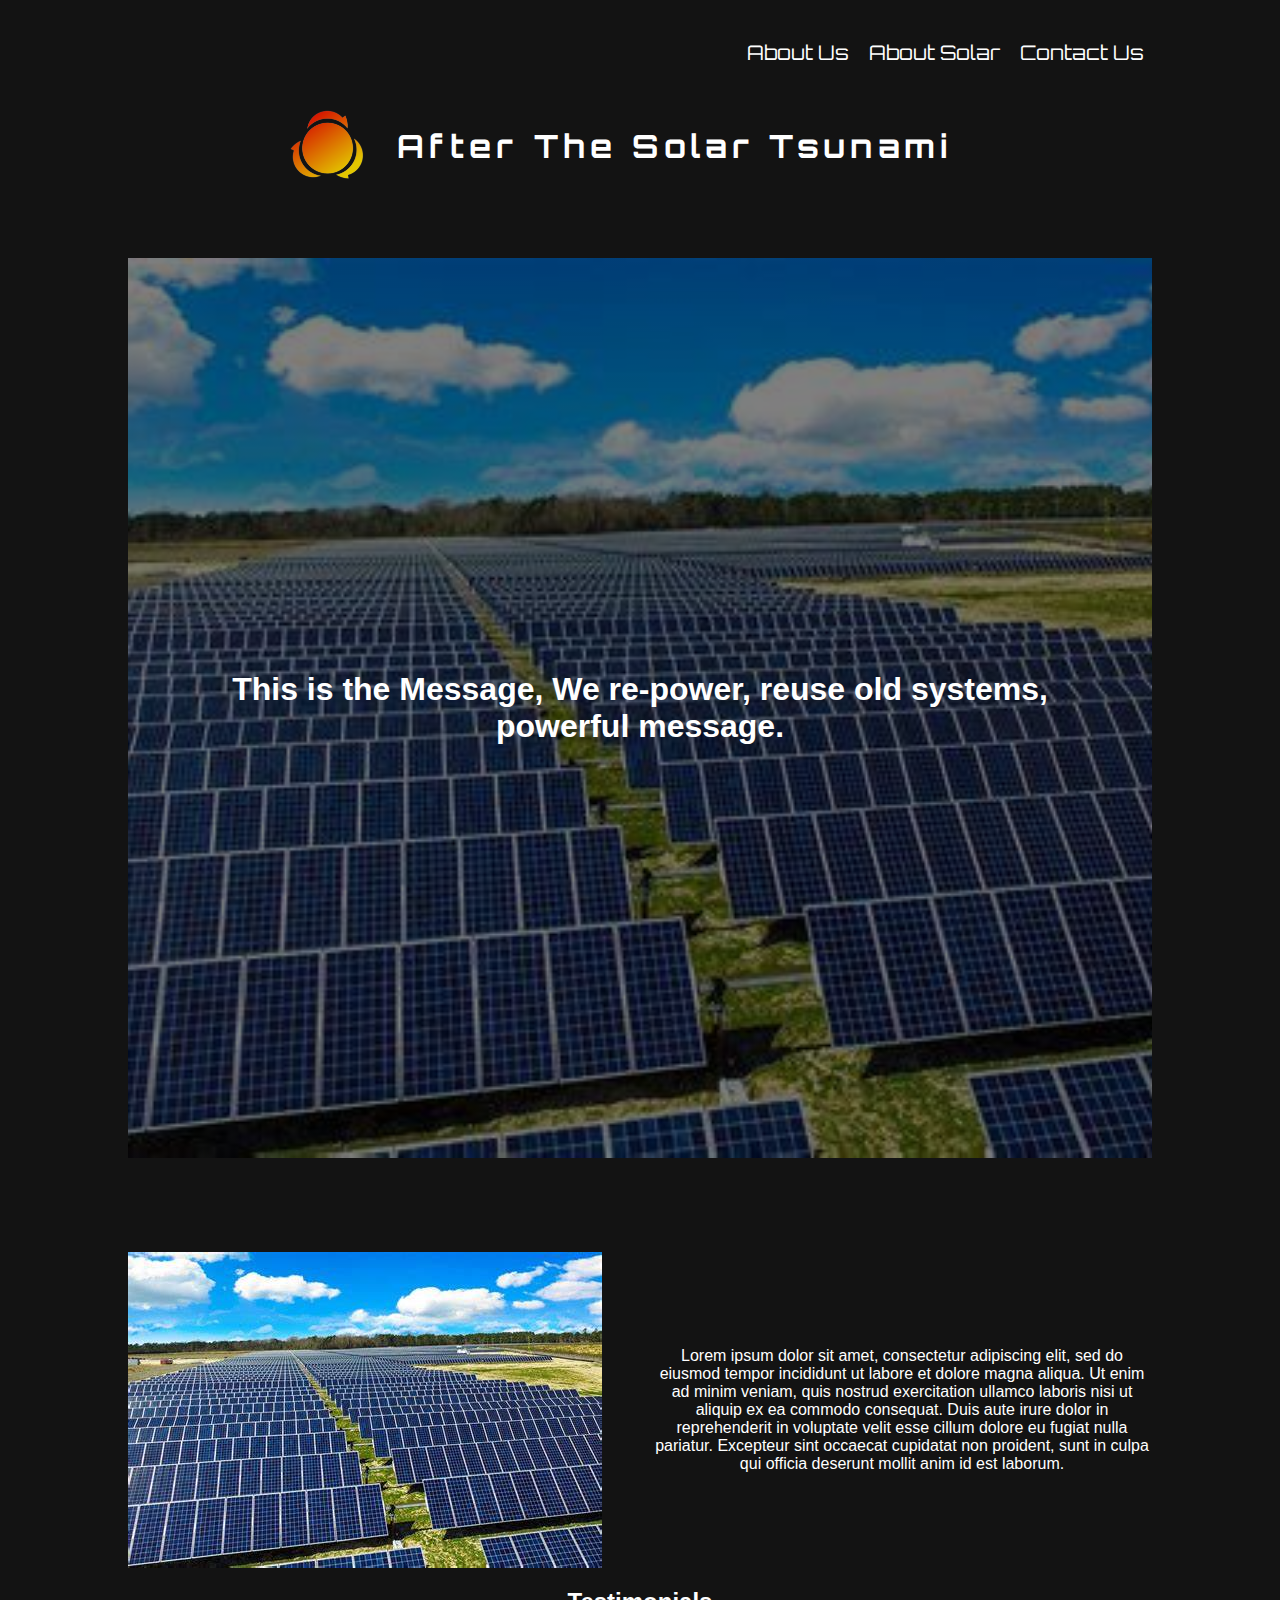
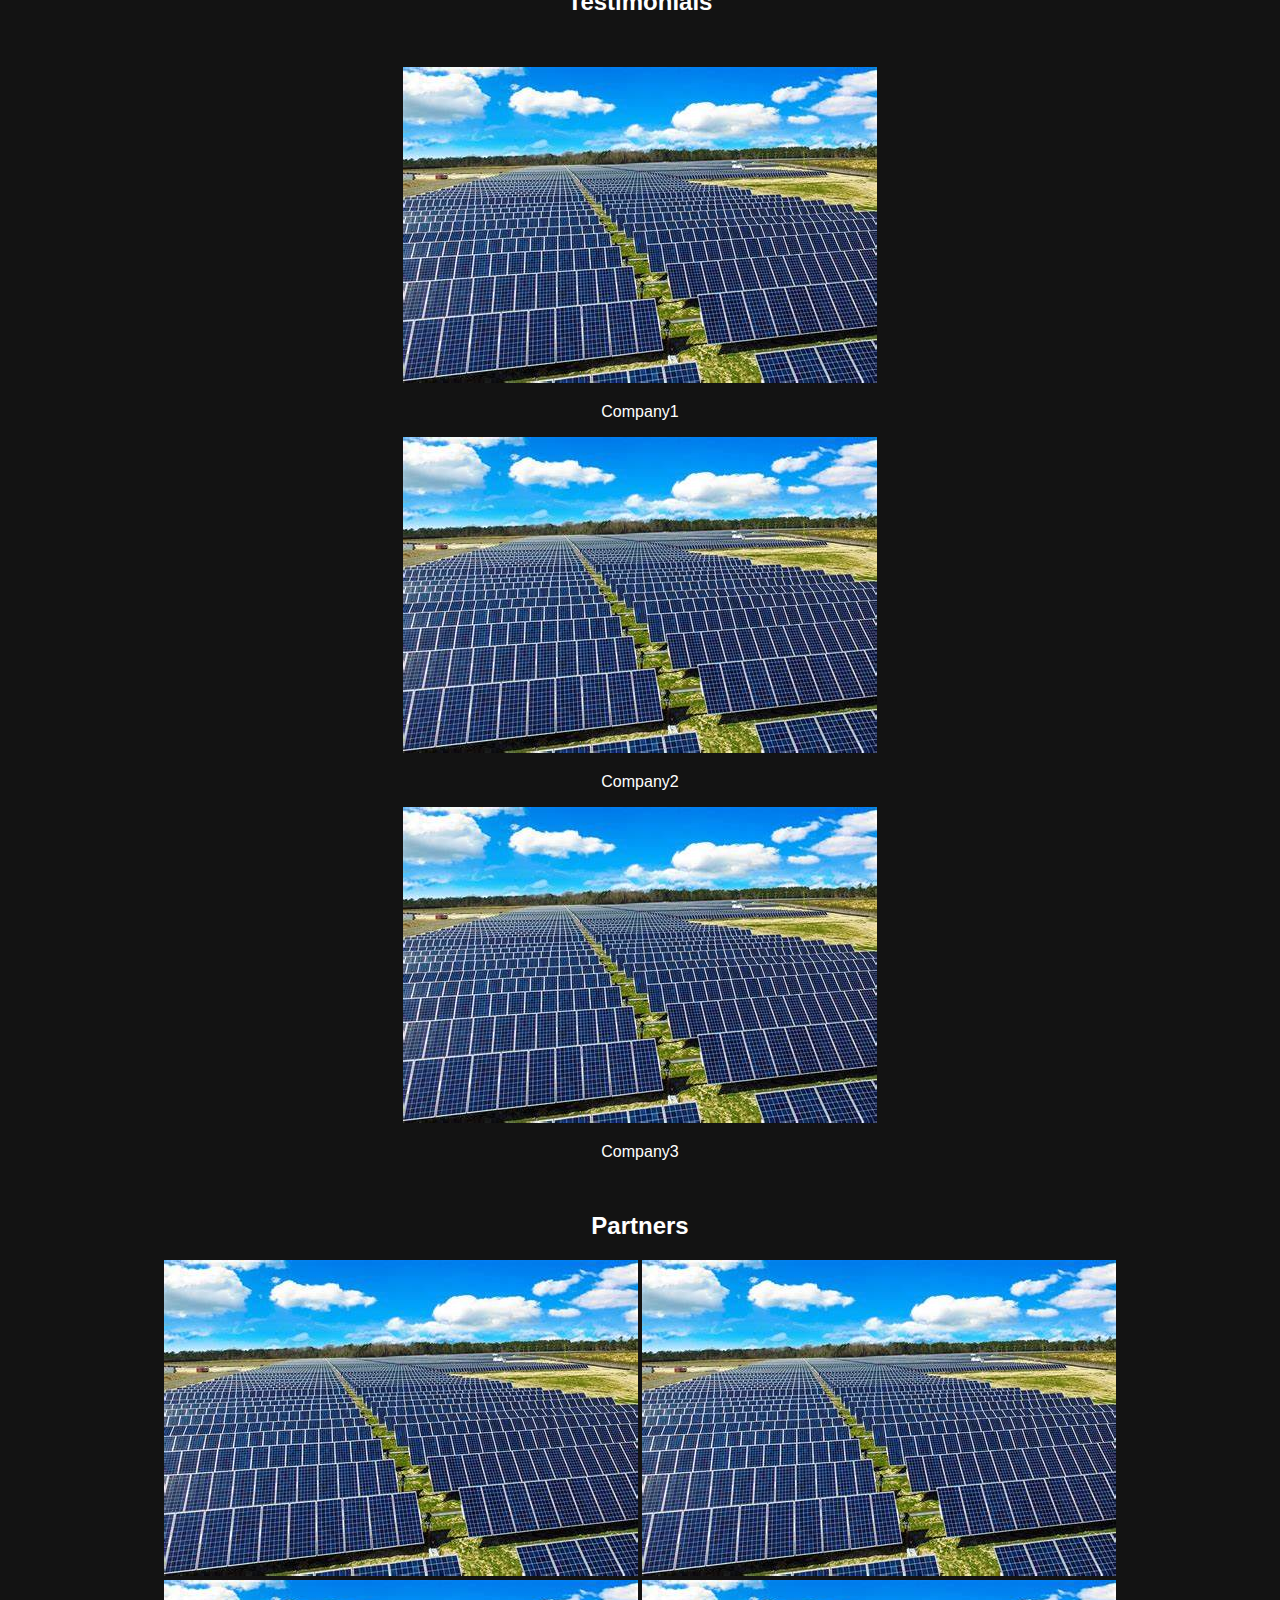
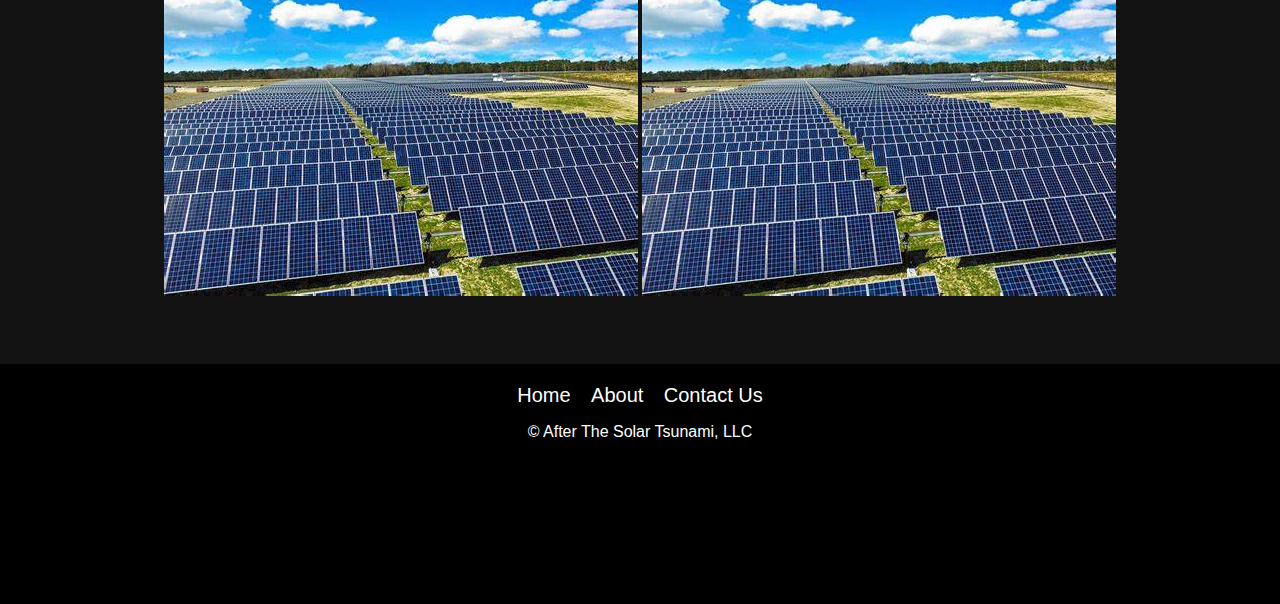
==== commit 06495101: "updated about us page" ====
--- a/index.html
+++ b/index.html
@@ -57,9 +57,32 @@
             </p>
         </div>
 
+        <h2>Testimonials</h2>
         <div class="reviews">
-            <p>List of companys we have worked with / maybe some reviews</p>
+            <div class="review">
+                <img src="./Images/placeholder.jpg" alt="solar">
+                <p>Company1</p>
+            </div>
+
+            <div class="review">
+                <img src="./Images/placeholder.jpg" alt="solar">
+                <p>Company2</p>
+            </div>
+
+            <div class="review">
+                <img src="./Images/placeholder.jpg" alt="solar">
+                <p>Company3</p>
+            </div>
         </div>
+
+        <h2>Partners</h2>
+        <div class="partners">
+            <img src="./Images/placeholder.jpg" alt="logo">
+            <img src="./Images/placeholder.jpg" alt="logo">
+            <img src="./Images/placeholder.jpg" alt="logo">
+            <img src="./Images/placeholder.jpg" alt="logo">
+        </div>
+
 
     </main>
 
